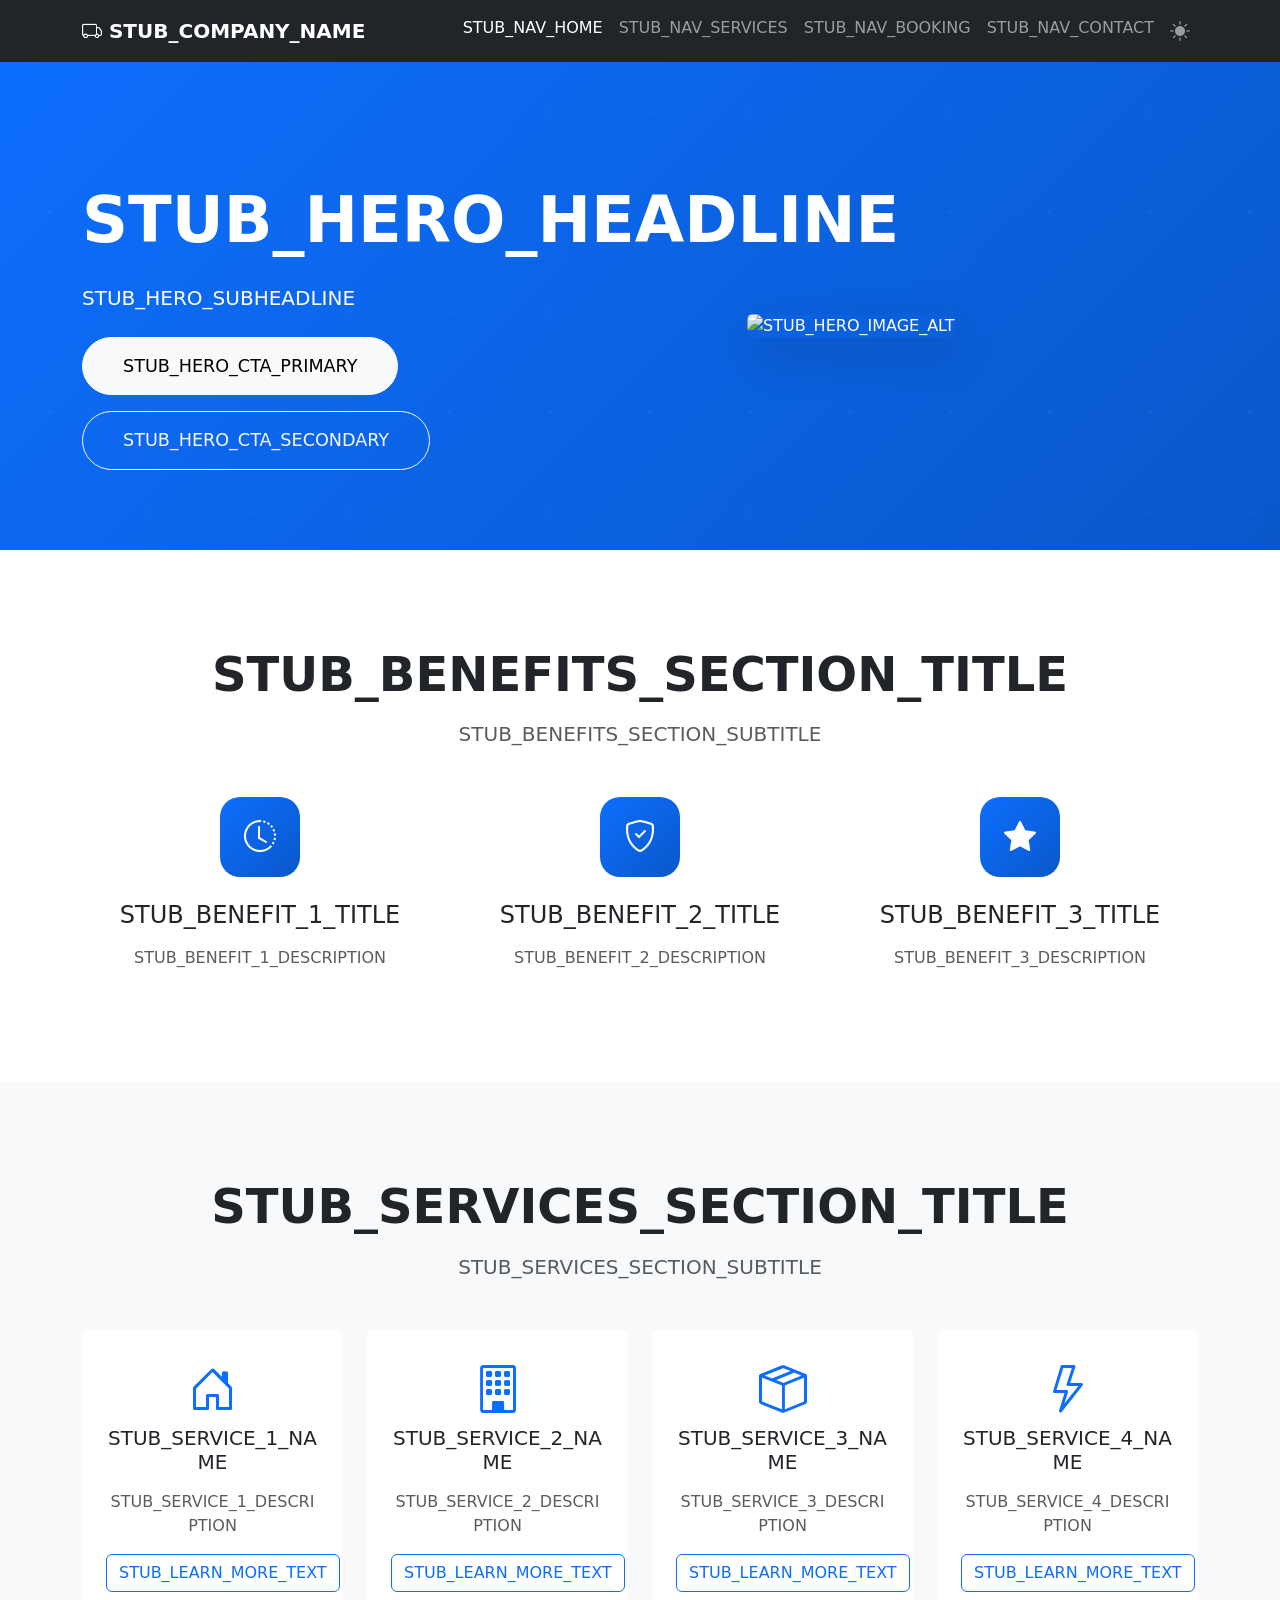
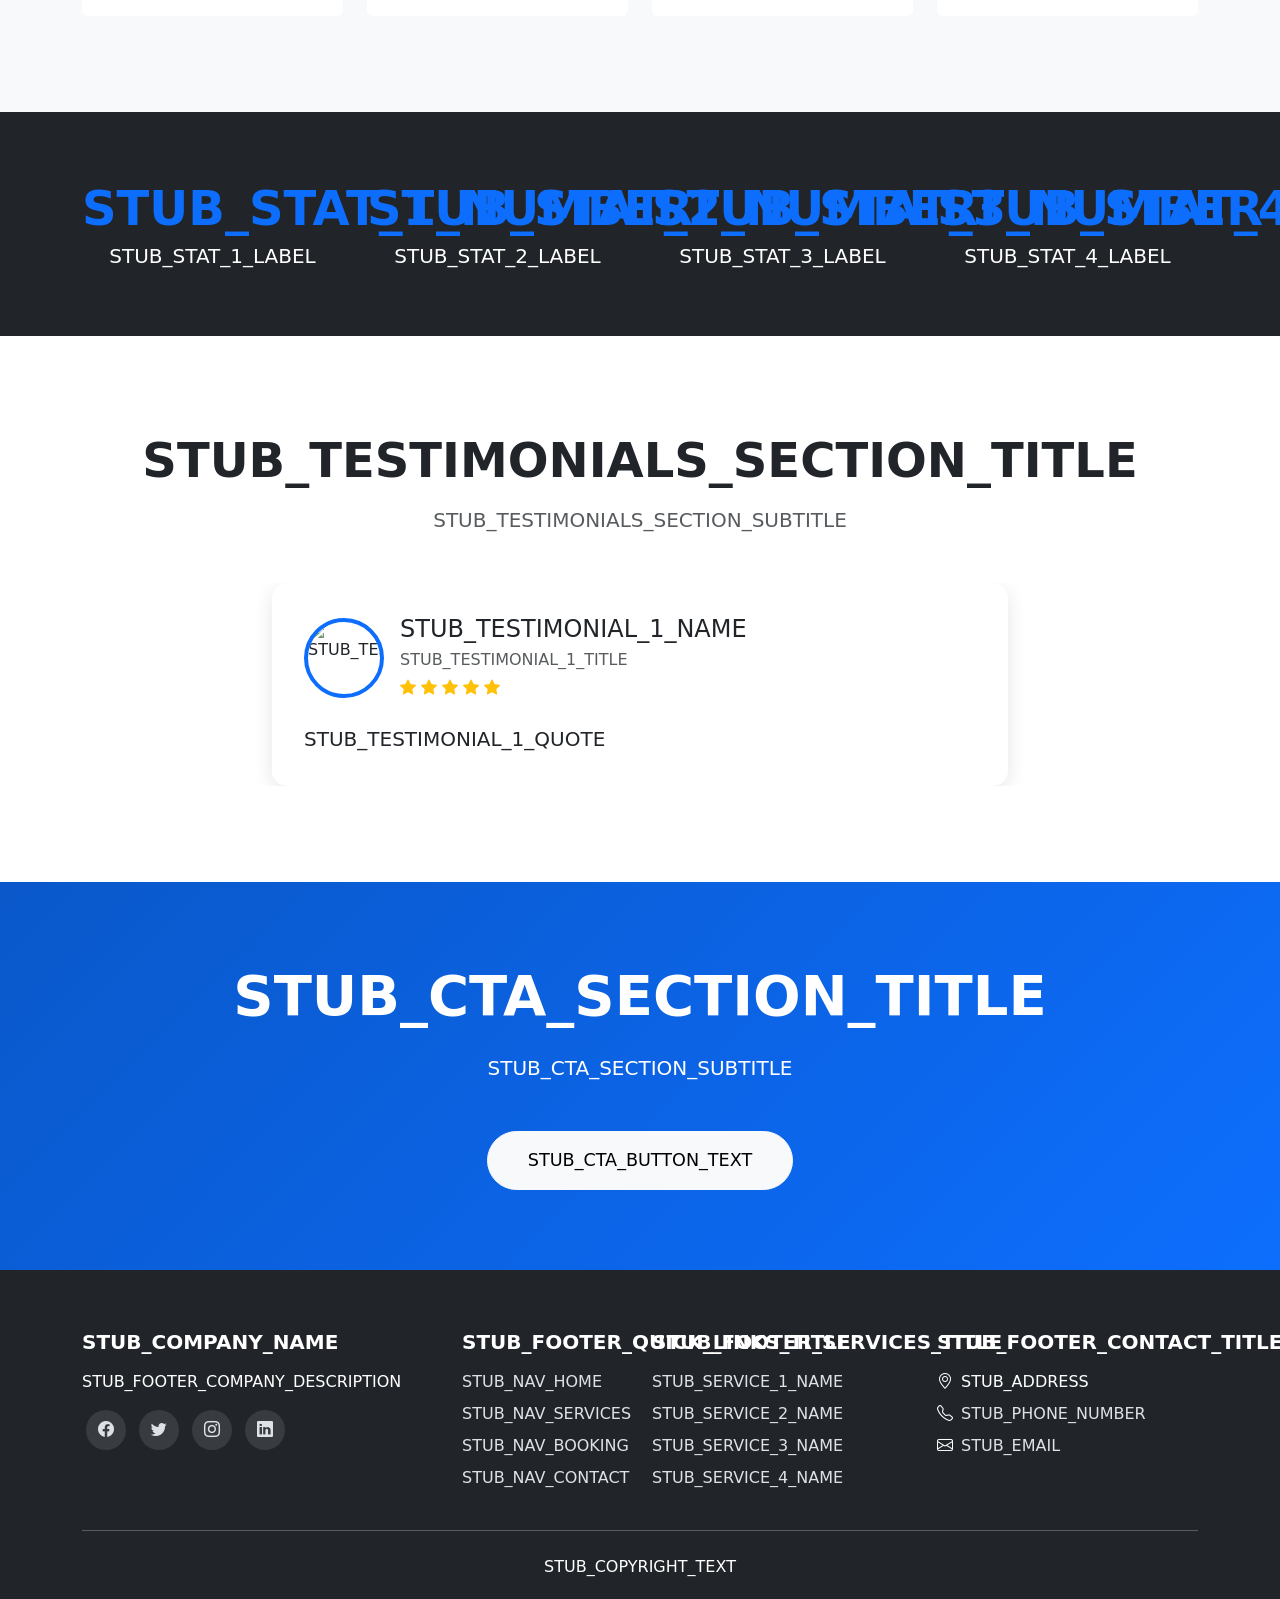
==== d2d/index.html @ 3764ba5e "working with generator, some stubs missing" ====
<!DOCTYPE html>
<html lang="en">
<head>
    <meta charset="UTF-8">
    <meta name="viewport" content="width=device-width, initial-scale=1.0">
    <meta name="description" content="STUB_META_DESCRIPTION">
    <meta name="keywords" content="STUB_META_KEYWORDS">
    <meta name="author" content="STUB_COMPANY_NAME">

    <!-- Open Graph Meta Tags -->
    <meta property="og:title" content="STUB_OG_TITLE">
    <meta property="og:description" content="STUB_OG_DESCRIPTION">
    <meta property="og:image" content="STUB_OG_IMAGE_URL">
    <meta property="og:type" content="website">

    <title>STUB_PAGE_TITLE | STUB_COMPANY_NAME</title>

    <!-- Bootstrap 5.3.2 CSS -->
    <link href="https://cdn.jsdelivr.net/npm/bootstrap@5.3.2/dist/css/bootstrap.min.css" rel="stylesheet">
    <!-- Bootstrap Icons -->
    <link rel="stylesheet" href="https://cdn.jsdelivr.net/npm/bootstrap-icons@1.11.1/font/bootstrap-icons.css">

    <style>
        :root {
            --primary-color: #0d6efd;
            --secondary-color: #6c757d;
            --dark-color: #212529;
            --light-color: #f8f9fa;
        }

        [data-bs-theme="dark"] {
            --bs-body-bg: #212529;
            --bs-body-color: #dee2e6;
        }

        .navbar {
            transition: all 0.3s ease;
        }

        .hero-section {
            background: linear-gradient(135deg, var(--primary-color) 0%, #0a58ca 100%);
            color: white;
            padding: 120px 0 80px;
            position: relative;
            overflow: hidden;
        }

        .hero-section::before {
            content: '';
            position: absolute;
            top: 0;
            left: 0;
            right: 0;
            bottom: 0;
            background: url('data:image/svg+xml,<svg width="100" height="100" xmlns="http://www.w3.org/2000/svg"><circle cx="50" cy="50" r="2" fill="rgba(255,255,255,0.1)"/></svg>');
            opacity: 0.3;
        }

        .hero-content {
            position: relative;
            z-index: 1;
        }

        .feature-icon {
            width: 80px;
            height: 80px;
            background: linear-gradient(135deg, var(--primary-color), #0a58ca);
            border-radius: 20px;
            display: flex;
            align-items: center;
            justify-content: center;
            margin: 0 auto 1.5rem;
            color: white;
            font-size: 2rem;
        }

        .service-card {
            transition: transform 0.3s ease, box-shadow 0.3s ease;
            border: none;
            height: 100%;
        }

        .service-card:hover {
            transform: translateY(-10px);
            box-shadow: 0 10px 30px rgba(0, 0, 0, 0.15);
        }

        .service-icon {
            font-size: 3rem;
            color: var(--primary-color);
            margin-bottom: 1rem;
        }

        .testimonial-card {
            background: white;
            border-radius: 15px;
            padding: 2rem;
            box-shadow: 0 5px 20px rgba(0, 0, 0, 0.1);
            height: 100%;
        }

        [data-bs-theme="dark"] .testimonial-card {
            background: #2b3035;
        }

        .testimonial-avatar {
            width: 80px;
            height: 80px;
            border-radius: 50%;
            object-fit: cover;
            border: 4px solid var(--primary-color);
        }

        .rating {
            color: #ffc107;
        }

        .stats-section {
            background: var(--dark-color);
            color: white;
            padding: 60px 0;
        }

        .stat-number {
            font-size: 3rem;
            font-weight: bold;
            color: var(--primary-color);
        }

        .cta-section {
            background: linear-gradient(135deg, #0a58ca 0%, var(--primary-color) 100%);
            color: white;
            padding: 80px 0;
        }

        .btn-lg-custom {
            padding: 15px 40px;
            font-size: 1.1rem;
            border-radius: 50px;
        }

        .theme-toggle {
            cursor: pointer;
            font-size: 1.25rem;
            padding: 0.5rem;
            border-radius: 0.5rem;
            transition: background-color 0.3s ease;
        }

        .theme-toggle:hover {
            background-color: rgba(0, 0, 0, 0.05);
        }

        [data-bs-theme="dark"] .theme-toggle:hover {
            background-color: rgba(255, 255, 255, 0.1);
        }

        footer {
            background: var(--dark-color);
            color: white;
            padding: 60px 0 20px;
        }

        footer a {
            color: #dee2e6;
            text-decoration: none;
            transition: color 0.3s ease;
        }

        footer a:hover {
            color: var(--primary-color);
        }

        .social-icons a {
            display: inline-flex;
            align-items: center;
            justify-content: center;
            width: 40px;
            height: 40px;
            border-radius: 50%;
            background: rgba(255, 255, 255, 0.1);
            margin: 0 0.25rem;
            transition: all 0.3s ease;
        }

        .social-icons a:hover {
            background: var(--primary-color);
            transform: translateY(-3px);
        }
    </style>
</head>
<body>
    <!-- Navigation -->
    <nav class="navbar navbar-expand-lg navbar-dark bg-dark sticky-top" aria-label="Main navigation">
        <div class="container">
            <a class="navbar-brand fw-bold" href="/index.html">
                <i class="bi bi-truck"></i> STUB_COMPANY_NAME
            </a>
            <button class="navbar-toggler" type="button" data-bs-toggle="collapse" data-bs-target="#navbarNav" aria-controls="navbarNav" aria-expanded="false" aria-label="Toggle navigation">
                <span class="navbar-toggler-icon"></span>
            </button>
            <div class="collapse navbar-collapse" id="navbarNav">
                <ul class="navbar-nav ms-auto">
                    <li class="nav-item">
                        <a class="nav-link active" aria-current="page" href="/index.html">STUB_NAV_HOME</a>
                    </li>
                    <li class="nav-item">
                        <a class="nav-link" href="/pages/services.html">STUB_NAV_SERVICES</a>
                    </li>
                    <li class="nav-item">
                        <a class="nav-link" href="/pages/booking.html">STUB_NAV_BOOKING</a>
                    </li>
                    <li class="nav-item">
                        <a class="nav-link" href="/pages/contact.html">STUB_NAV_CONTACT</a>
                    </li>
                    <li class="nav-item">
                        <span class="nav-link theme-toggle" id="themeToggle" role="button" tabindex="0" aria-label="Toggle theme">
                            <i class="bi bi-sun-fill"></i>
                        </span>
                    </li>
                </ul>
            </div>
        </div>
    </nav>

    <!-- Hero Section -->
    <section class="hero-section">
        <div class="container hero-content">
            <div class="row align-items-center">
                <div class="col-lg-7">
                    <h1 class="display-3 fw-bold mb-4">STUB_HERO_HEADLINE</h1>
                    <p class="lead mb-4">STUB_HERO_SUBHEADLINE</p>
                    <div class="d-flex flex-wrap gap-3">
                        <a href="/pages/booking.html" class="btn btn-light btn-lg-custom">STUB_HERO_CTA_PRIMARY</a>
                        <a href="/pages/services.html" class="btn btn-outline-light btn-lg-custom">STUB_HERO_CTA_SECONDARY</a>
                    </div>
                </div>
                <div class="col-lg-5 mt-5 mt-lg-0">
                    <img src="STUB_HERO_IMAGE_URL" alt="STUB_HERO_IMAGE_ALT" class="img-fluid rounded shadow-lg">
                </div>
            </div>
        </div>
    </section>

    <!-- Benefits Section -->
    <section class="py-5">
        <div class="container py-5">
            <div class="text-center mb-5">
                <h2 class="display-5 fw-bold mb-3">STUB_BENEFITS_SECTION_TITLE</h2>
                <p class="lead text-muted">STUB_BENEFITS_SECTION_SUBTITLE</p>
            </div>
            <div class="row g-4">
                <div class="col-md-4">
                    <div class="text-center">
                        <div class="feature-icon">
                            <i class="bi bi-clock-history"></i>
                        </div>
                        <h3 class="h4 mb-3">STUB_BENEFIT_1_TITLE</h3>
                        <p class="text-muted">STUB_BENEFIT_1_DESCRIPTION</p>
                    </div>
                </div>
                <div class="col-md-4">
                    <div class="text-center">
                        <div class="feature-icon">
                            <i class="bi bi-shield-check"></i>
                        </div>
                        <h3 class="h4 mb-3">STUB_BENEFIT_2_TITLE</h3>
                        <p class="text-muted">STUB_BENEFIT_2_DESCRIPTION</p>
                    </div>
                </div>
                <div class="col-md-4">
                    <div class="text-center">
                        <div class="feature-icon">
                            <i class="bi bi-star-fill"></i>
                        </div>
                        <h3 class="h4 mb-3">STUB_BENEFIT_3_TITLE</h3>
                        <p class="text-muted">STUB_BENEFIT_3_DESCRIPTION</p>
                    </div>
                </div>
            </div>
        </div>
    </section>

    <!-- Services Overview -->
    <section class="bg-light py-5">
        <div class="container py-5">
            <div class="text-center mb-5">
                <h2 class="display-5 fw-bold mb-3">STUB_SERVICES_SECTION_TITLE</h2>
                <p class="lead text-muted">STUB_SERVICES_SECTION_SUBTITLE</p>
            </div>
            <div class="row g-4">
                <div class="col-md-6 col-lg-3">
                    <div class="card service-card">
                        <div class="card-body text-center p-4">
                            <i class="bi bi-house-door service-icon"></i>
                            <h3 class="h5 mb-3">STUB_SERVICE_1_NAME</h3>
                            <p class="text-muted mb-3">STUB_SERVICE_1_DESCRIPTION</p>
                            <a href="/pages/services.html#service1" class="btn btn-outline-primary">STUB_LEARN_MORE_TEXT</a>
                        </div>
                    </div>
                </div>
                <div class="col-md-6 col-lg-3">
                    <div class="card service-card">
                        <div class="card-body text-center p-4">
                            <i class="bi bi-building service-icon"></i>
                            <h3 class="h5 mb-3">STUB_SERVICE_2_NAME</h3>
                            <p class="text-muted mb-3">STUB_SERVICE_2_DESCRIPTION</p>
                            <a href="/pages/services.html#service2" class="btn btn-outline-primary">STUB_LEARN_MORE_TEXT</a>
                        </div>
                    </div>
                </div>
                <div class="col-md-6 col-lg-3">
                    <div class="card service-card">
                        <div class="card-body text-center p-4">
                            <i class="bi bi-box-seam service-icon"></i>
                            <h3 class="h5 mb-3">STUB_SERVICE_3_NAME</h3>
                            <p class="text-muted mb-3">STUB_SERVICE_3_DESCRIPTION</p>
                            <a href="/pages/services.html#service3" class="btn btn-outline-primary">STUB_LEARN_MORE_TEXT</a>
                        </div>
                    </div>
                </div>
                <div class="col-md-6 col-lg-3">
                    <div class="card service-card">
                        <div class="card-body text-center p-4">
                            <i class="bi bi-lightning service-icon"></i>
                            <h3 class="h5 mb-3">STUB_SERVICE_4_NAME</h3>
                            <p class="text-muted mb-3">STUB_SERVICE_4_DESCRIPTION</p>
                            <a href="/pages/services.html#service4" class="btn btn-outline-primary">STUB_LEARN_MORE_TEXT</a>
                        </div>
                    </div>
                </div>
            </div>
        </div>
    </section>

    <!-- Stats Section -->
    <section class="stats-section">
        <div class="container">
            <div class="row text-center g-4">
                <div class="col-md-3 col-6">
                    <div class="stat-number">STUB_STAT_1_NUMBER</div>
                    <div class="h5">STUB_STAT_1_LABEL</div>
                </div>
                <div class="col-md-3 col-6">
                    <div class="stat-number">STUB_STAT_2_NUMBER</div>
                    <div class="h5">STUB_STAT_2_LABEL</div>
                </div>
                <div class="col-md-3 col-6">
                    <div class="stat-number">STUB_STAT_3_NUMBER</div>
                    <div class="h5">STUB_STAT_3_LABEL</div>
                </div>
                <div class="col-md-3 col-6">
                    <div class="stat-number">STUB_STAT_4_NUMBER</div>
                    <div class="h5">STUB_STAT_4_LABEL</div>
                </div>
            </div>
        </div>
    </section>

    <!-- Testimonials Section -->
    <section class="py-5">
        <div class="container py-5">
            <div class="text-center mb-5">
                <h2 class="display-5 fw-bold mb-3">STUB_TESTIMONIALS_SECTION_TITLE</h2>
                <p class="lead text-muted">STUB_TESTIMONIALS_SECTION_SUBTITLE</p>
            </div>
            <div id="testimonialCarousel" class="carousel slide" data-bs-ride="carousel">
                <div class="carousel-indicators">
                    <button type="button" data-bs-target="#testimonialCarousel" data-bs-slide-to="0" class="active" aria-current="true" aria-label="Slide 1"></button>
                    <button type="button" data-bs-target="#testimonialCarousel" data-bs-slide-to="1" aria-label="Slide 2"></button>
                    <button type="button" data-bs-target="#testimonialCarousel" data-bs-slide-to="2" aria-label="Slide 3"></button>
                </div>
                <div class="carousel-inner">
                    <div class="carousel-item active">
                        <div class="row justify-content-center">
                            <div class="col-lg-8">
                                <div class="testimonial-card">
                                    <div class="d-flex align-items-center mb-4">
                                        <img src="STUB_TESTIMONIAL_1_AVATAR_URL" alt="STUB_TESTIMONIAL_1_NAME" class="testimonial-avatar me-3">
                                        <div>
                                            <h4 class="mb-1">STUB_TESTIMONIAL_1_NAME</h4>
                                            <p class="text-muted mb-1">STUB_TESTIMONIAL_1_TITLE</p>
                                            <div class="rating">
                                                <i class="bi bi-star-fill"></i>
                                                <i class="bi bi-star-fill"></i>
                                                <i class="bi bi-star-fill"></i>
                                                <i class="bi bi-star-fill"></i>
                                                <i class="bi bi-star-fill"></i>
                                            </div>
                                        </div>
                                    </div>
                                    <p class="lead mb-0">STUB_TESTIMONIAL_1_QUOTE</p>
                                </div>
                            </div>
                        </div>
                    </div>
                    <div class="carousel-item">
                        <div class="row justify-content-center">
                            <div class="col-lg-8">
                                <div class="testimonial-card">
                                    <div class="d-flex align-items-center mb-4">
                                        <img src="STUB_TESTIMONIAL_2_AVATAR_URL" alt="STUB_TESTIMONIAL_2_NAME" class="testimonial-avatar me-3">
                                        <div>
                                            <h4 class="mb-1">STUB_TESTIMONIAL_2_NAME</h4>
                                            <p class="text-muted mb-1">STUB_TESTIMONIAL_2_TITLE</p>
                                            <div class="rating">
                                                <i class="bi bi-star-fill"></i>
                                                <i class="bi bi-star-fill"></i>
                                                <i class="bi bi-star-fill"></i>
                                                <i class="bi bi-star-fill"></i>
                                                <i class="bi bi-star-fill"></i>
                                            </div>
                                        </div>
                                    </div>
                                    <p class="lead mb-0">STUB_TESTIMONIAL_2_QUOTE</p>
                                </div>
                            </div>
                        </div>
                    </div>
                    <div class="carousel-item">
                        <div class="row justify-content-center">
                            <div class="col-lg-8">
                                <div class="testimonial-card">
                                    <div class="d-flex align-items-center mb-4">
                                        <img src="STUB_TESTIMONIAL_3_AVATAR_URL" alt="STUB_TESTIMONIAL_3_NAME" class="testimonial-avatar me-3">
                                        <div>
                                            <h4 class="mb-1">STUB_TESTIMONIAL_3_NAME</h4>
                                            <p class="text-muted mb-1">STUB_TESTIMONIAL_3_TITLE</p>
                                            <div class="rating">
                                                <i class="bi bi-star-fill"></i>
                                                <i class="bi bi-star-fill"></i>
                                                <i class="bi bi-star-fill"></i>
                                                <i class="bi bi-star-fill"></i>
                                                <i class="bi bi-star-fill"></i>
                                            </div>
                                        </div>
                                    </div>
                                    <p class="lead mb-0">STUB_TESTIMONIAL_3_QUOTE</p>
                                </div>
                            </div>
                        </div>
                    </div>
                </div>
                <button class="carousel-control-prev" type="button" data-bs-target="#testimonialCarousel" data-bs-slide="prev">
                    <span class="carousel-control-prev-icon" aria-hidden="true"></span>
                    <span class="visually-hidden">Previous</span>
                </button>
                <button class="carousel-control-next" type="button" data-bs-target="#testimonialCarousel" data-bs-slide="next">
                    <span class="carousel-control-next-icon" aria-hidden="true"></span>
                    <span class="visually-hidden">Next</span>
                </button>
            </div>
        </div>
    </section>

    <!-- CTA Section -->
    <section class="cta-section">
        <div class="container text-center">
            <h2 class="display-4 fw-bold mb-4">STUB_CTA_SECTION_TITLE</h2>
            <p class="lead mb-5">STUB_CTA_SECTION_SUBTITLE</p>
            <a href="/pages/booking.html" class="btn btn-light btn-lg-custom">STUB_CTA_BUTTON_TEXT</a>
        </div>
    </section>

    <!-- Footer -->
    <footer>
        <div class="container">
            <div class="row g-4">
                <div class="col-lg-4 col-md-6">
                    <h5 class="fw-bold mb-3">STUB_COMPANY_NAME</h5>
                    <p class="mb-3">STUB_FOOTER_COMPANY_DESCRIPTION</p>
                    <div class="social-icons">
                        <a href="STUB_FACEBOOK_URL" aria-label="Facebook"><i class="bi bi-facebook"></i></a>
                        <a href="STUB_TWITTER_URL" aria-label="Twitter"><i class="bi bi-twitter"></i></a>
                        <a href="STUB_INSTAGRAM_URL" aria-label="Instagram"><i class="bi bi-instagram"></i></a>
                        <a href="STUB_LINKEDIN_URL" aria-label="LinkedIn"><i class="bi bi-linkedin"></i></a>
                    </div>
                </div>
                <div class="col-lg-2 col-md-6">
                    <h5 class="fw-bold mb-3">STUB_FOOTER_QUICK_LINKS_TITLE</h5>
                    <ul class="list-unstyled">
                        <li class="mb-2"><a href="/index.html">STUB_NAV_HOME</a></li>
                        <li class="mb-2"><a href="/pages/services.html">STUB_NAV_SERVICES</a></li>
                        <li class="mb-2"><a href="/pages/booking.html">STUB_NAV_BOOKING</a></li>
                        <li class="mb-2"><a href="/pages/contact.html">STUB_NAV_CONTACT</a></li>
                    </ul>
                </div>
                <div class="col-lg-3 col-md-6">
                    <h5 class="fw-bold mb-3">STUB_FOOTER_SERVICES_TITLE</h5>
                    <ul class="list-unstyled">
                        <li class="mb-2"><a href="/pages/services.html#service1">STUB_SERVICE_1_NAME</a></li>
                        <li class="mb-2"><a href="/pages/services.html#service2">STUB_SERVICE_2_NAME</a></li>
                        <li class="mb-2"><a href="/pages/services.html#service3">STUB_SERVICE_3_NAME</a></li>
                        <li class="mb-2"><a href="/pages/services.html#service4">STUB_SERVICE_4_NAME</a></li>
                    </ul>
                </div>
                <div class="col-lg-3 col-md-6">
                    <h5 class="fw-bold mb-3">STUB_FOOTER_CONTACT_TITLE</h5>
                    <ul class="list-unstyled">
                        <li class="mb-2"><i class="bi bi-geo-alt me-2"></i>STUB_ADDRESS</li>
                        <li class="mb-2"><i class="bi bi-telephone me-2"></i><a href="tel:STUB_PHONE_NUMBER">STUB_PHONE_NUMBER</a></li>
                        <li class="mb-2"><i class="bi bi-envelope me-2"></i><a href="mailto:STUB_EMAIL">STUB_EMAIL</a></li>
                    </ul>
                </div>
            </div>
            <hr class="my-4 bg-secondary">
            <div class="text-center">
                <p class="mb-0">STUB_COPYRIGHT_TEXT</p>
            </div>
        </div>
    </footer>

    <!-- Bootstrap 5.3.2 JS Bundle -->
    <script src="https://cdn.jsdelivr.net/npm/bootstrap@5.3.2/dist/js/bootstrap.bundle.min.js"></script>

    <!-- Theme Toggle Script -->
    <script>
        // Theme Toggle Functionality
        const themeToggle = document.getElementById('themeToggle');
        const html = document.documentElement;
        const themeIcon = themeToggle.querySelector('i');

        // Load saved theme or default to light
        const savedTheme = localStorage.getItem('theme') || 'light';
        html.setAttribute('data-bs-theme', savedTheme);
        updateThemeIcon(savedTheme);

        function updateThemeIcon(theme) {
            if (theme === 'dark') {
                themeIcon.classList.remove('bi-sun-fill');
                themeIcon.classList.add('bi-moon-fill');
            } else {
                themeIcon.classList.remove('bi-moon-fill');
                themeIcon.classList.add('bi-sun-fill');
            }
        }

        themeToggle.addEventListener('click', () => {
            const currentTheme = html.getAttribute('data-bs-theme');
            const newTheme = currentTheme === 'light' ? 'dark' : 'light';
            html.setAttribute('data-bs-theme', newTheme);
            localStorage.setItem('theme', newTheme);
            updateThemeIcon(newTheme);
        });

        // Keyboard accessibility for theme toggle
        themeToggle.addEventListener('keypress', (e) => {
            if (e.key === 'Enter' || e.key === ' ') {
                e.preventDefault();
                themeToggle.click();
            }
        });
    </script>
</body>
</html>
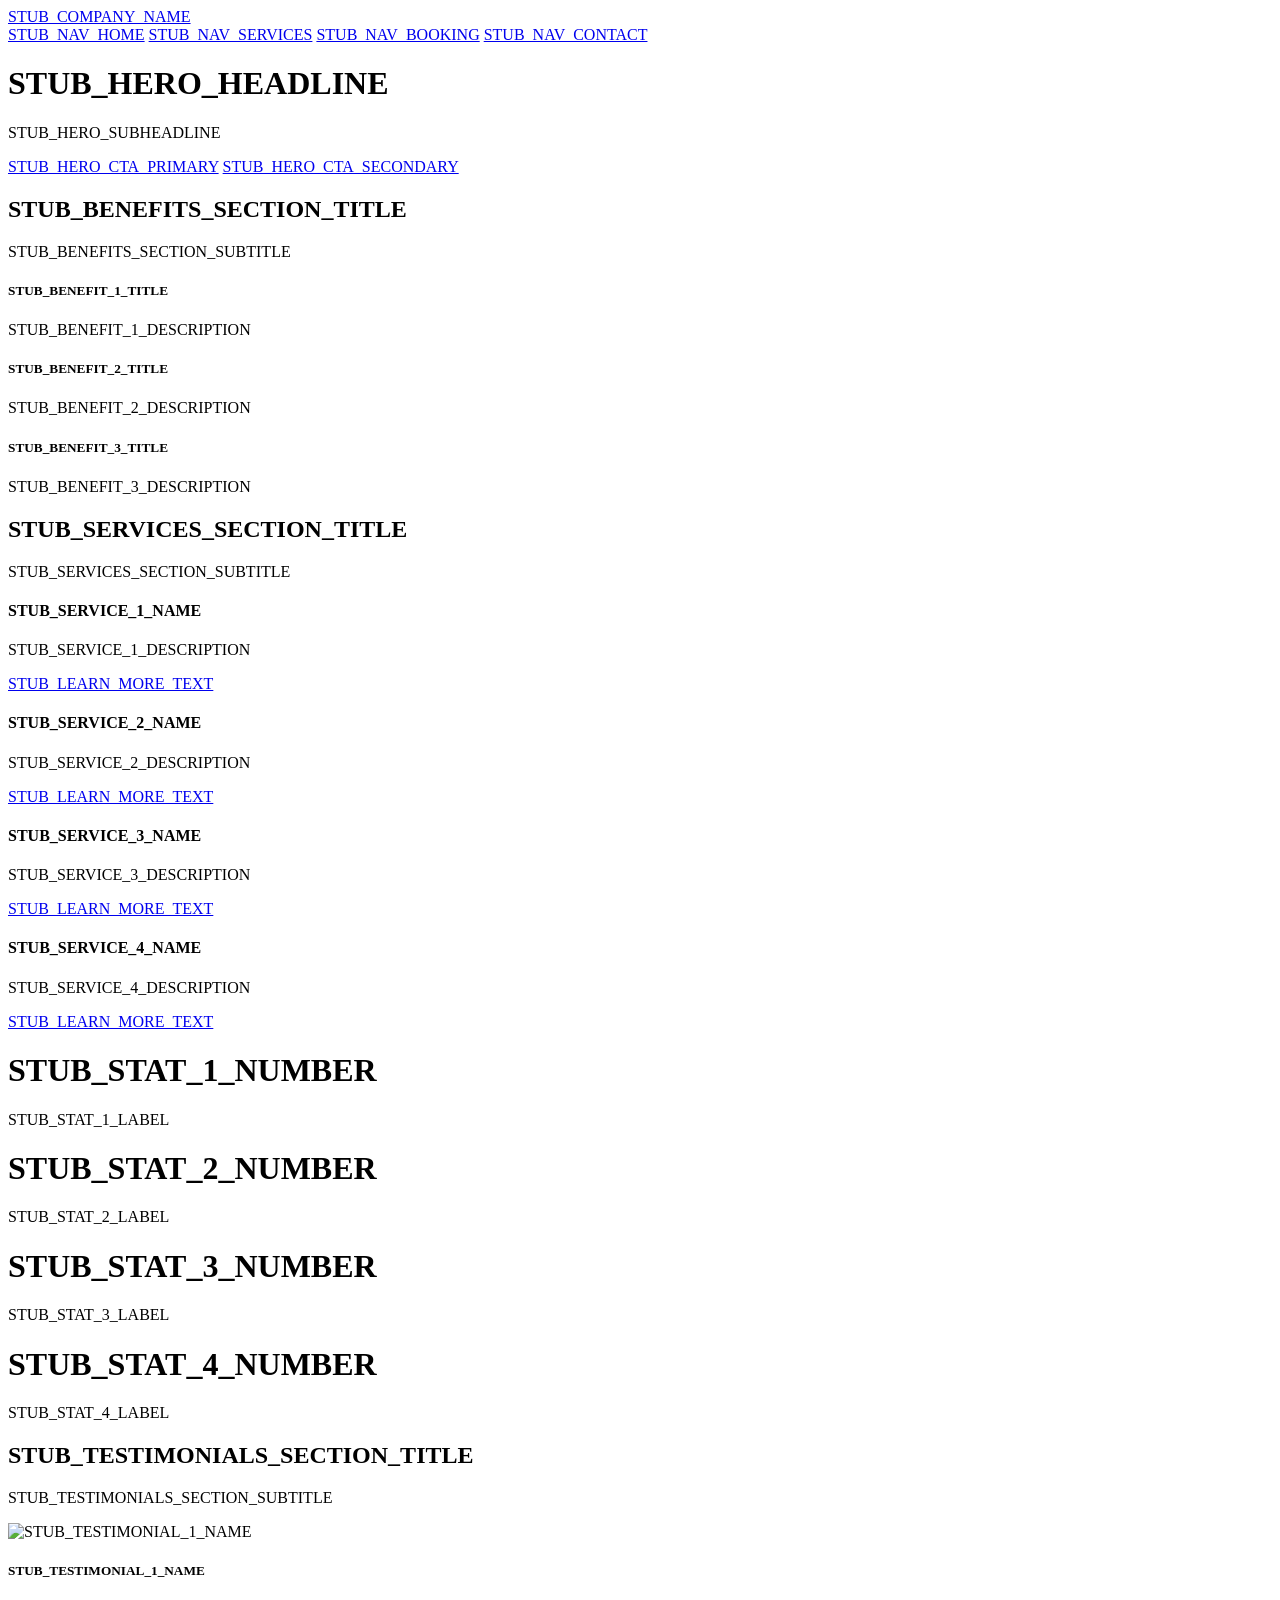
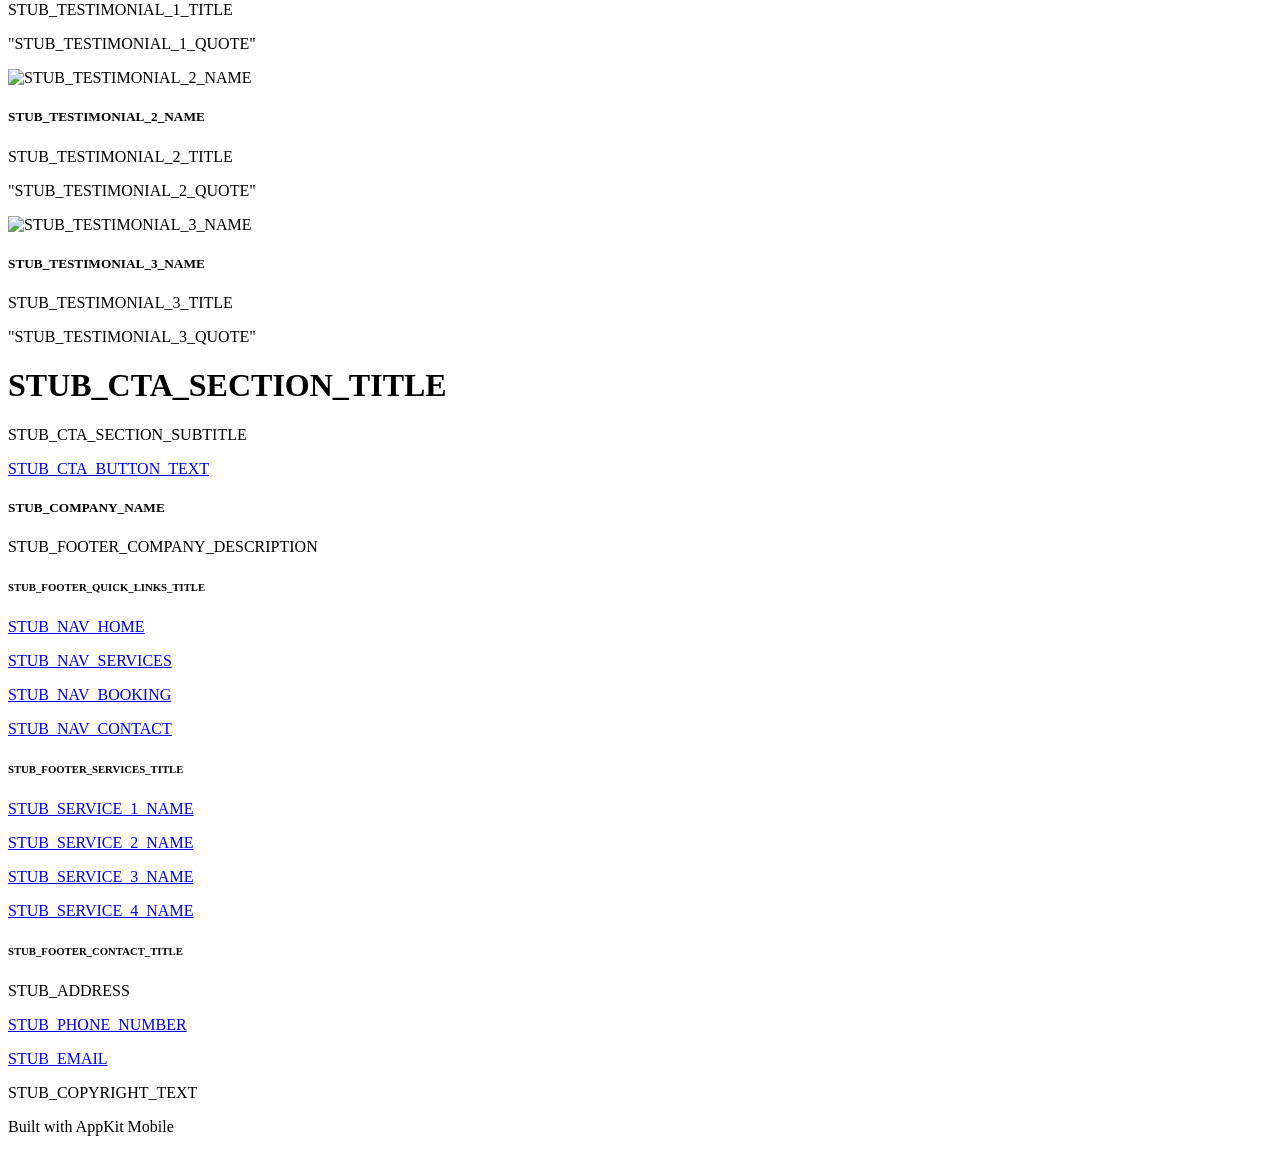
==== commit e8d3f6c9: "Enforce AppKit-only architecture: Remove custom CSS/JS BREAKING CHANGE: Migrated to 100% AppKit comp" ====
--- a/d2d/index.html
+++ b/d2d/index.html
@@ -1,8 +1,11 @@
-<!DOCTYPE html>
+<!DOCTYPE HTML>
 <html lang="en">
 <head>
-    <meta charset="UTF-8">
-    <meta name="viewport" content="width=device-width, initial-scale=1.0">
+    <meta http-equiv="Content-Type" content="text/html; charset=utf-8" />
+    <meta name="apple-mobile-web-app-capable" content="yes">
+    <meta name="apple-mobile-web-app-status-bar-style" content="black-translucent">
+    <meta name="viewport" content="width=device-width, initial-scale=1, minimum-scale=1, maximum-scale=1, viewport-fit=cover" />
+
     <meta name="description" content="STUB_META_DESCRIPTION">
     <meta name="keywords" content="STUB_META_KEYWORDS">
     <meta name="author" content="STUB_COMPANY_NAME">
@@ -15,541 +18,306 @@
 
     <title>STUB_PAGE_TITLE | STUB_COMPANY_NAME</title>
 
-    <!-- Bootstrap 5.3.2 CSS -->
-    <link href="https://cdn.jsdelivr.net/npm/bootstrap@5.3.2/dist/css/bootstrap.min.css" rel="stylesheet">
-    <!-- Bootstrap Icons -->
-    <link rel="stylesheet" href="https://cdn.jsdelivr.net/npm/bootstrap-icons@1.11.1/font/bootstrap-icons.css">
-
-    <style>
-        :root {
-            --primary-color: #0d6efd;
-            --secondary-color: #6c757d;
-            --dark-color: #212529;
-            --light-color: #f8f9fa;
-        }
-
-        [data-bs-theme="dark"] {
-            --bs-body-bg: #212529;
-            --bs-body-color: #dee2e6;
-        }
-
-        .navbar {
-            transition: all 0.3s ease;
-        }
-
-        .hero-section {
-            background: linear-gradient(135deg, var(--primary-color) 0%, #0a58ca 100%);
-            color: white;
-            padding: 120px 0 80px;
-            position: relative;
-            overflow: hidden;
-        }
-
-        .hero-section::before {
-            content: '';
-            position: absolute;
-            top: 0;
-            left: 0;
-            right: 0;
-            bottom: 0;
-            background: url('data:image/svg+xml,<svg width="100" height="100" xmlns="http://www.w3.org/2000/svg"><circle cx="50" cy="50" r="2" fill="rgba(255,255,255,0.1)"/></svg>');
-            opacity: 0.3;
-        }
-
-        .hero-content {
-            position: relative;
-            z-index: 1;
-        }
-
-        .feature-icon {
-            width: 80px;
-            height: 80px;
-            background: linear-gradient(135deg, var(--primary-color), #0a58ca);
-            border-radius: 20px;
-            display: flex;
-            align-items: center;
-            justify-content: center;
-            margin: 0 auto 1.5rem;
-            color: white;
-            font-size: 2rem;
-        }
-
-        .service-card {
-            transition: transform 0.3s ease, box-shadow 0.3s ease;
-            border: none;
-            height: 100%;
-        }
-
-        .service-card:hover {
-            transform: translateY(-10px);
-            box-shadow: 0 10px 30px rgba(0, 0, 0, 0.15);
-        }
-
-        .service-icon {
-            font-size: 3rem;
-            color: var(--primary-color);
-            margin-bottom: 1rem;
-        }
-
-        .testimonial-card {
-            background: white;
-            border-radius: 15px;
-            padding: 2rem;
-            box-shadow: 0 5px 20px rgba(0, 0, 0, 0.1);
-            height: 100%;
-        }
-
-        [data-bs-theme="dark"] .testimonial-card {
-            background: #2b3035;
-        }
-
-        .testimonial-avatar {
-            width: 80px;
-            height: 80px;
-            border-radius: 50%;
-            object-fit: cover;
-            border: 4px solid var(--primary-color);
-        }
-
-        .rating {
-            color: #ffc107;
-        }
-
-        .stats-section {
-            background: var(--dark-color);
-            color: white;
-            padding: 60px 0;
-        }
-
-        .stat-number {
-            font-size: 3rem;
-            font-weight: bold;
-            color: var(--primary-color);
-        }
-
-        .cta-section {
-            background: linear-gradient(135deg, #0a58ca 0%, var(--primary-color) 100%);
-            color: white;
-            padding: 80px 0;
-        }
-
-        .btn-lg-custom {
-            padding: 15px 40px;
-            font-size: 1.1rem;
-            border-radius: 50px;
-        }
-
-        .theme-toggle {
-            cursor: pointer;
-            font-size: 1.25rem;
-            padding: 0.5rem;
-            border-radius: 0.5rem;
-            transition: background-color 0.3s ease;
-        }
-
-        .theme-toggle:hover {
-            background-color: rgba(0, 0, 0, 0.05);
-        }
-
-        [data-bs-theme="dark"] .theme-toggle:hover {
-            background-color: rgba(255, 255, 255, 0.1);
-        }
-
-        footer {
-            background: var(--dark-color);
-            color: white;
-            padding: 60px 0 20px;
-        }
-
-        footer a {
-            color: #dee2e6;
-            text-decoration: none;
-            transition: color 0.3s ease;
-        }
-
-        footer a:hover {
-            color: var(--primary-color);
-        }
-
-        .social-icons a {
-            display: inline-flex;
-            align-items: center;
-            justify-content: center;
-            width: 40px;
-            height: 40px;
-            border-radius: 50%;
-            background: rgba(255, 255, 255, 0.1);
-            margin: 0 0.25rem;
-            transition: all 0.3s ease;
-        }
-
-        .social-icons a:hover {
-            background: var(--primary-color);
-            transform: translateY(-3px);
-        }
-    </style>
+    <!-- AppKit CSS -->
+    <link rel="stylesheet" type="text/css" href="/code/styles/bootstrap.css">
+    <link rel="stylesheet" type="text/css" href="/code/styles/style.css">
+    <link href="https://fonts.googleapis.com/css2?family=Inter:wght@100;200;300;400;500;600;700;800;900&display=swap" rel="stylesheet">
+    <link rel="stylesheet" type="text/css" href="/code/fonts/css/fontawesome-all.min.css">
+
+    <!-- PWA Manifest -->
+    <link rel="manifest" href="/manifest.json">
+    <link rel="apple-touch-icon" sizes="180x180" href="/code/app/icons/icon-192x192.png">
 </head>
-<body>
-    <!-- Navigation -->
-    <nav class="navbar navbar-expand-lg navbar-dark bg-dark sticky-top" aria-label="Main navigation">
-        <div class="container">
-            <a class="navbar-brand fw-bold" href="/index.html">
-                <i class="bi bi-truck"></i> STUB_COMPANY_NAME
-            </a>
-            <button class="navbar-toggler" type="button" data-bs-toggle="collapse" data-bs-target="#navbarNav" aria-controls="navbarNav" aria-expanded="false" aria-label="Toggle navigation">
-                <span class="navbar-toggler-icon"></span>
-            </button>
-            <div class="collapse navbar-collapse" id="navbarNav">
-                <ul class="navbar-nav ms-auto">
-                    <li class="nav-item">
-                        <a class="nav-link active" aria-current="page" href="/index.html">STUB_NAV_HOME</a>
-                    </li>
-                    <li class="nav-item">
-                        <a class="nav-link" href="/pages/services.html">STUB_NAV_SERVICES</a>
-                    </li>
-                    <li class="nav-item">
-                        <a class="nav-link" href="/pages/booking.html">STUB_NAV_BOOKING</a>
-                    </li>
-                    <li class="nav-item">
-                        <a class="nav-link" href="/pages/contact.html">STUB_NAV_CONTACT</a>
-                    </li>
-                    <li class="nav-item">
-                        <span class="nav-link theme-toggle" id="themeToggle" role="button" tabindex="0" aria-label="Toggle theme">
-                            <i class="bi bi-sun-fill"></i>
-                        </span>
-                    </li>
-                </ul>
-            </div>
-        </div>
-    </nav>
-
-    <!-- Hero Section -->
-    <section class="hero-section">
-        <div class="container hero-content">
-            <div class="row align-items-center">
-                <div class="col-lg-7">
-                    <h1 class="display-3 fw-bold mb-4">STUB_HERO_HEADLINE</h1>
-                    <p class="lead mb-4">STUB_HERO_SUBHEADLINE</p>
-                    <div class="d-flex flex-wrap gap-3">
-                        <a href="/pages/booking.html" class="btn btn-light btn-lg-custom">STUB_HERO_CTA_PRIMARY</a>
-                        <a href="/pages/services.html" class="btn btn-outline-light btn-lg-custom">STUB_HERO_CTA_SECONDARY</a>
-                    </div>
-                </div>
-                <div class="col-lg-5 mt-5 mt-lg-0">
-                    <img src="STUB_HERO_IMAGE_URL" alt="STUB_HERO_IMAGE_ALT" class="img-fluid rounded shadow-lg">
-                </div>
-            </div>
-        </div>
-    </section>
-
-    <!-- Benefits Section -->
-    <section class="py-5">
-        <div class="container py-5">
-            <div class="text-center mb-5">
-                <h2 class="display-5 fw-bold mb-3">STUB_BENEFITS_SECTION_TITLE</h2>
-                <p class="lead text-muted">STUB_BENEFITS_SECTION_SUBTITLE</p>
-            </div>
-            <div class="row g-4">
-                <div class="col-md-4">
-                    <div class="text-center">
-                        <div class="feature-icon">
-                            <i class="bi bi-clock-history"></i>
-                        </div>
-                        <h3 class="h4 mb-3">STUB_BENEFIT_1_TITLE</h3>
-                        <p class="text-muted">STUB_BENEFIT_1_DESCRIPTION</p>
-                    </div>
-                </div>
-                <div class="col-md-4">
-                    <div class="text-center">
-                        <div class="feature-icon">
-                            <i class="bi bi-shield-check"></i>
-                        </div>
-                        <h3 class="h4 mb-3">STUB_BENEFIT_2_TITLE</h3>
-                        <p class="text-muted">STUB_BENEFIT_2_DESCRIPTION</p>
-                    </div>
-                </div>
-                <div class="col-md-4">
-                    <div class="text-center">
-                        <div class="feature-icon">
-                            <i class="bi bi-star-fill"></i>
-                        </div>
-                        <h3 class="h4 mb-3">STUB_BENEFIT_3_TITLE</h3>
-                        <p class="text-muted">STUB_BENEFIT_3_DESCRIPTION</p>
-                    </div>
-                </div>
-            </div>
-        </div>
-    </section>
-
-    <!-- Services Overview -->
-    <section class="bg-light py-5">
-        <div class="container py-5">
-            <div class="text-center mb-5">
-                <h2 class="display-5 fw-bold mb-3">STUB_SERVICES_SECTION_TITLE</h2>
-                <p class="lead text-muted">STUB_SERVICES_SECTION_SUBTITLE</p>
-            </div>
-            <div class="row g-4">
-                <div class="col-md-6 col-lg-3">
-                    <div class="card service-card">
-                        <div class="card-body text-center p-4">
-                            <i class="bi bi-house-door service-icon"></i>
-                            <h3 class="h5 mb-3">STUB_SERVICE_1_NAME</h3>
-                            <p class="text-muted mb-3">STUB_SERVICE_1_DESCRIPTION</p>
-                            <a href="/pages/services.html#service1" class="btn btn-outline-primary">STUB_LEARN_MORE_TEXT</a>
-                        </div>
-                    </div>
-                </div>
-                <div class="col-md-6 col-lg-3">
-                    <div class="card service-card">
-                        <div class="card-body text-center p-4">
-                            <i class="bi bi-building service-icon"></i>
-                            <h3 class="h5 mb-3">STUB_SERVICE_2_NAME</h3>
-                            <p class="text-muted mb-3">STUB_SERVICE_2_DESCRIPTION</p>
-                            <a href="/pages/services.html#service2" class="btn btn-outline-primary">STUB_LEARN_MORE_TEXT</a>
-                        </div>
-                    </div>
-                </div>
-                <div class="col-md-6 col-lg-3">
-                    <div class="card service-card">
-                        <div class="card-body text-center p-4">
-                            <i class="bi bi-box-seam service-icon"></i>
-                            <h3 class="h5 mb-3">STUB_SERVICE_3_NAME</h3>
-                            <p class="text-muted mb-3">STUB_SERVICE_3_DESCRIPTION</p>
-                            <a href="/pages/services.html#service3" class="btn btn-outline-primary">STUB_LEARN_MORE_TEXT</a>
-                        </div>
-                    </div>
-                </div>
-                <div class="col-md-6 col-lg-3">
-                    <div class="card service-card">
-                        <div class="card-body text-center p-4">
-                            <i class="bi bi-lightning service-icon"></i>
-                            <h3 class="h5 mb-3">STUB_SERVICE_4_NAME</h3>
-                            <p class="text-muted mb-3">STUB_SERVICE_4_DESCRIPTION</p>
-                            <a href="/pages/services.html#service4" class="btn btn-outline-primary">STUB_LEARN_MORE_TEXT</a>
-                        </div>
-                    </div>
-                </div>
-            </div>
-        </div>
-    </section>
-
-    <!-- Stats Section -->
-    <section class="stats-section">
-        <div class="container">
-            <div class="row text-center g-4">
-                <div class="col-md-3 col-6">
-                    <div class="stat-number">STUB_STAT_1_NUMBER</div>
-                    <div class="h5">STUB_STAT_1_LABEL</div>
-                </div>
-                <div class="col-md-3 col-6">
-                    <div class="stat-number">STUB_STAT_2_NUMBER</div>
-                    <div class="h5">STUB_STAT_2_LABEL</div>
-                </div>
-                <div class="col-md-3 col-6">
-                    <div class="stat-number">STUB_STAT_3_NUMBER</div>
-                    <div class="h5">STUB_STAT_3_LABEL</div>
-                </div>
-                <div class="col-md-3 col-6">
-                    <div class="stat-number">STUB_STAT_4_NUMBER</div>
-                    <div class="h5">STUB_STAT_4_LABEL</div>
-                </div>
-            </div>
-        </div>
-    </section>
-
-    <!-- Testimonials Section -->
-    <section class="py-5">
-        <div class="container py-5">
-            <div class="text-center mb-5">
-                <h2 class="display-5 fw-bold mb-3">STUB_TESTIMONIALS_SECTION_TITLE</h2>
-                <p class="lead text-muted">STUB_TESTIMONIALS_SECTION_SUBTITLE</p>
-            </div>
-            <div id="testimonialCarousel" class="carousel slide" data-bs-ride="carousel">
-                <div class="carousel-indicators">
-                    <button type="button" data-bs-target="#testimonialCarousel" data-bs-slide-to="0" class="active" aria-current="true" aria-label="Slide 1"></button>
-                    <button type="button" data-bs-target="#testimonialCarousel" data-bs-slide-to="1" aria-label="Slide 2"></button>
-                    <button type="button" data-bs-target="#testimonialCarousel" data-bs-slide-to="2" aria-label="Slide 3"></button>
-                </div>
-                <div class="carousel-inner">
-                    <div class="carousel-item active">
-                        <div class="row justify-content-center">
-                            <div class="col-lg-8">
-                                <div class="testimonial-card">
-                                    <div class="d-flex align-items-center mb-4">
-                                        <img src="STUB_TESTIMONIAL_1_AVATAR_URL" alt="STUB_TESTIMONIAL_1_NAME" class="testimonial-avatar me-3">
-                                        <div>
-                                            <h4 class="mb-1">STUB_TESTIMONIAL_1_NAME</h4>
-                                            <p class="text-muted mb-1">STUB_TESTIMONIAL_1_TITLE</p>
-                                            <div class="rating">
-                                                <i class="bi bi-star-fill"></i>
-                                                <i class="bi bi-star-fill"></i>
-                                                <i class="bi bi-star-fill"></i>
-                                                <i class="bi bi-star-fill"></i>
-                                                <i class="bi bi-star-fill"></i>
-                                            </div>
+
+<body class="theme-light">
+
+<div id="preloader"><div class="spinner-border color-highlight" role="status"></div></div>
+
+<div id="page">
+
+    <!-- AppKit Header -->
+    <div class="header header-fixed header-logo-center header-auto-show">
+        <a href="/index.html" class="header-title"><i class="fas fa-truck me-2"></i>STUB_COMPANY_NAME</a>
+        <a href="#" data-menu="menu-main" class="header-icon header-icon-1"><i class="fas fa-bars"></i></a>
+        <a href="#" data-toggle-theme class="header-icon header-icon-4 show-on-theme-dark"><i class="fas fa-sun"></i></a>
+        <a href="#" data-toggle-theme class="header-icon header-icon-4 show-on-theme-light"><i class="fas fa-moon"></i></a>
+    </div>
+
+    <!-- AppKit Footer Bar (Bottom Navigation) -->
+    <div id="footer-bar" class="footer-bar-5">
+        <a href="/index.html" class="active-nav"><i class="fa fa-home"></i><span>STUB_NAV_HOME</span></a>
+        <a href="/pages/services.html"><i class="fa fa-concierge-bell"></i><span>STUB_NAV_SERVICES</span></a>
+        <a href="/pages/booking.html"><i class="fa fa-calendar-check"></i><span>STUB_NAV_BOOKING</span></a>
+        <a href="/pages/contact.html"><i class="fa fa-envelope"></i><span>STUB_NAV_CONTACT</span></a>
+    </div>
+
+    <!-- Page Content -->
+    <div class="page-content">
+
+        <!-- Hero Section -->
+        <div class="card card-style bg-theme" data-card-height="500">
+            <div class="card-center ms-3 me-3 text-center">
+                <h1 class="color-white font-40 mb-3">STUB_HERO_HEADLINE</h1>
+                <p class="color-white opacity-70 font-16 mb-4">STUB_HERO_SUBHEADLINE</p>
+                <a href="/pages/booking.html" class="btn btn-m btn-full rounded-s bg-white font-600 font-13 mb-3">STUB_HERO_CTA_PRIMARY</a>
+                <a href="/pages/services.html" class="btn btn-m btn-full rounded-s border-white color-white font-600 font-13">STUB_HERO_CTA_SECONDARY</a>
+            </div>
+            <div class="card-overlay bg-gradient opacity-80"></div>
+        </div>
+
+        <!-- Benefits Section -->
+        <div class="card card-style">
+            <div class="content mb-0">
+                <h2 class="text-center mb-2">STUB_BENEFITS_SECTION_TITLE</h2>
+                <p class="text-center color-theme opacity-70 mb-4">STUB_BENEFITS_SECTION_SUBTITLE</p>
+
+                <div class="row mb-0">
+                    <div class="col-4 text-center">
+                        <div class="icon icon-xl rounded-xl shadow-xl bg-highlight mb-3" style="margin:0 auto;">
+                            <i class="fa fa-clock color-white font-30"></i>
+                        </div>
+                        <h5 class="font-15 font-600">STUB_BENEFIT_1_TITLE</h5>
+                        <p class="font-11 opacity-70 mb-4">STUB_BENEFIT_1_DESCRIPTION</p>
+                    </div>
+                    <div class="col-4 text-center">
+                        <div class="icon icon-xl rounded-xl shadow-xl bg-highlight mb-3" style="margin:0 auto;">
+                            <i class="fa fa-shield-alt color-white font-30"></i>
+                        </div>
+                        <h5 class="font-15 font-600">STUB_BENEFIT_2_TITLE</h5>
+                        <p class="font-11 opacity-70 mb-4">STUB_BENEFIT_2_DESCRIPTION</p>
+                    </div>
+                    <div class="col-4 text-center">
+                        <div class="icon icon-xl rounded-xl shadow-xl bg-highlight mb-3" style="margin:0 auto;">
+                            <i class="fa fa-star color-white font-30"></i>
+                        </div>
+                        <h5 class="font-15 font-600">STUB_BENEFIT_3_TITLE</h5>
+                        <p class="font-11 opacity-70 mb-4">STUB_BENEFIT_3_DESCRIPTION</p>
+                    </div>
+                </div>
+            </div>
+        </div>
+
+        <!-- Services Overview -->
+        <div class="card card-style bg-theme">
+            <div class="content">
+                <h2 class="color-white text-center mb-2">STUB_SERVICES_SECTION_TITLE</h2>
+                <p class="color-white opacity-70 text-center mb-4">STUB_SERVICES_SECTION_SUBTITLE</p>
+            </div>
+        </div>
+
+        <div class="row mb-0">
+            <div class="col-6 pe-2">
+                <div class="card card-style me-0">
+                    <div class="content text-center">
+                        <i class="fa fa-home color-highlight font-40 mb-3"></i>
+                        <h4 class="font-600 mb-2">STUB_SERVICE_1_NAME</h4>
+                        <p class="font-11 opacity-70 mb-3">STUB_SERVICE_1_DESCRIPTION</p>
+                        <a href="/pages/services.html#service1" class="btn btn-xxs rounded-s bg-highlight font-600">STUB_LEARN_MORE_TEXT</a>
+                    </div>
+                </div>
+            </div>
+            <div class="col-6 ps-2">
+                <div class="card card-style ms-0">
+                    <div class="content text-center">
+                        <i class="fa fa-building color-highlight font-40 mb-3"></i>
+                        <h4 class="font-600 mb-2">STUB_SERVICE_2_NAME</h4>
+                        <p class="font-11 opacity-70 mb-3">STUB_SERVICE_2_DESCRIPTION</p>
+                        <a href="/pages/services.html#service2" class="btn btn-xxs rounded-s bg-highlight font-600">STUB_LEARN_MORE_TEXT</a>
+                    </div>
+                </div>
+            </div>
+            <div class="col-6 pe-2">
+                <div class="card card-style me-0">
+                    <div class="content text-center">
+                        <i class="fa fa-box color-highlight font-40 mb-3"></i>
+                        <h4 class="font-600 mb-2">STUB_SERVICE_3_NAME</h4>
+                        <p class="font-11 opacity-70 mb-3">STUB_SERVICE_3_DESCRIPTION</p>
+                        <a href="/pages/services.html#service3" class="btn btn-xxs rounded-s bg-highlight font-600">STUB_LEARN_MORE_TEXT</a>
+                    </div>
+                </div>
+            </div>
+            <div class="col-6 ps-2">
+                <div class="card card-style ms-0">
+                    <div class="content text-center">
+                        <i class="fa fa-bolt color-highlight font-40 mb-3"></i>
+                        <h4 class="font-600 mb-2">STUB_SERVICE_4_NAME</h4>
+                        <p class="font-11 opacity-70 mb-3">STUB_SERVICE_4_DESCRIPTION</p>
+                        <a href="/pages/services.html#service4" class="btn btn-xxs rounded-s bg-highlight font-600">STUB_LEARN_MORE_TEXT</a>
+                    </div>
+                </div>
+            </div>
+        </div>
+
+        <!-- Stats Section -->
+        <div class="card card-style bg-dark-dark">
+            <div class="content">
+                <div class="row text-center mb-0">
+                    <div class="col-6 mb-4">
+                        <h1 class="color-highlight font-40 mb-0">STUB_STAT_1_NUMBER</h1>
+                        <p class="color-white opacity-70 font-12 mb-0">STUB_STAT_1_LABEL</p>
+                    </div>
+                    <div class="col-6 mb-4">
+                        <h1 class="color-highlight font-40 mb-0">STUB_STAT_2_NUMBER</h1>
+                        <p class="color-white opacity-70 font-12 mb-0">STUB_STAT_2_LABEL</p>
+                    </div>
+                    <div class="col-6">
+                        <h1 class="color-highlight font-40 mb-0">STUB_STAT_3_NUMBER</h1>
+                        <p class="color-white opacity-70 font-12 mb-0">STUB_STAT_3_LABEL</p>
+                    </div>
+                    <div class="col-6">
+                        <h1 class="color-highlight font-40 mb-0">STUB_STAT_4_NUMBER</h1>
+                        <p class="color-white opacity-70 font-12 mb-0">STUB_STAT_4_LABEL</p>
+                    </div>
+                </div>
+            </div>
+        </div>
+
+        <!-- Testimonials Section -->
+        <div class="card card-style">
+            <div class="content mb-2">
+                <h2 class="text-center mb-2">STUB_TESTIMONIALS_SECTION_TITLE</h2>
+                <p class="text-center color-theme opacity-70 mb-4">STUB_TESTIMONIALS_SECTION_SUBTITLE</p>
+            </div>
+        </div>
+
+        <div class="splide single-slider slider-no-dots slider-visible" id="single-slider-1">
+            <div class="splide__track">
+                <div class="splide__list">
+                    <div class="splide__slide">
+                        <div class="card card-style">
+                            <div class="content">
+                                <div class="d-flex mb-3">
+                                    <div class="align-self-center">
+                                        <img src="STUB_TESTIMONIAL_1_AVATAR_URL" width="60" class="rounded-circle shadow-xl me-3" alt="STUB_TESTIMONIAL_1_NAME">
+                                    </div>
+                                    <div class="align-self-center">
+                                        <h5 class="mb-0 font-16 font-600">STUB_TESTIMONIAL_1_NAME</h5>
+                                        <p class="mb-0 font-11 opacity-70">STUB_TESTIMONIAL_1_TITLE</p>
+                                        <div class="color-yellow-dark">
+                                            <i class="fa fa-star"></i>
+                                            <i class="fa fa-star"></i>
+                                            <i class="fa fa-star"></i>
+                                            <i class="fa fa-star"></i>
+                                            <i class="fa fa-star"></i>
                                         </div>
                                     </div>
-                                    <p class="lead mb-0">STUB_TESTIMONIAL_1_QUOTE</p>
                                 </div>
+                                <p class="font-14 line-height-s mb-0">"STUB_TESTIMONIAL_1_QUOTE"</p>
                             </div>
                         </div>
                     </div>
-                    <div class="carousel-item">
-                        <div class="row justify-content-center">
-                            <div class="col-lg-8">
-                                <div class="testimonial-card">
-                                    <div class="d-flex align-items-center mb-4">
-                                        <img src="STUB_TESTIMONIAL_2_AVATAR_URL" alt="STUB_TESTIMONIAL_2_NAME" class="testimonial-avatar me-3">
-                                        <div>
-                                            <h4 class="mb-1">STUB_TESTIMONIAL_2_NAME</h4>
-                                            <p class="text-muted mb-1">STUB_TESTIMONIAL_2_TITLE</p>
-                                            <div class="rating">
-                                                <i class="bi bi-star-fill"></i>
-                                                <i class="bi bi-star-fill"></i>
-                                                <i class="bi bi-star-fill"></i>
-                                                <i class="bi bi-star-fill"></i>
-                                                <i class="bi bi-star-fill"></i>
-                                            </div>
+                    <div class="splide__slide">
+                        <div class="card card-style">
+                            <div class="content">
+                                <div class="d-flex mb-3">
+                                    <div class="align-self-center">
+                                        <img src="STUB_TESTIMONIAL_2_AVATAR_URL" width="60" class="rounded-circle shadow-xl me-3" alt="STUB_TESTIMONIAL_2_NAME">
+                                    </div>
+                                    <div class="align-self-center">
+                                        <h5 class="mb-0 font-16 font-600">STUB_TESTIMONIAL_2_NAME</h5>
+                                        <p class="mb-0 font-11 opacity-70">STUB_TESTIMONIAL_2_TITLE</p>
+                                        <div class="color-yellow-dark">
+                                            <i class="fa fa-star"></i>
+                                            <i class="fa fa-star"></i>
+                                            <i class="fa fa-star"></i>
+                                            <i class="fa fa-star"></i>
+                                            <i class="fa fa-star"></i>
                                         </div>
                                     </div>
-                                    <p class="lead mb-0">STUB_TESTIMONIAL_2_QUOTE</p>
                                 </div>
+                                <p class="font-14 line-height-s mb-0">"STUB_TESTIMONIAL_2_QUOTE"</p>
                             </div>
                         </div>
                     </div>
-                    <div class="carousel-item">
-                        <div class="row justify-content-center">
-                            <div class="col-lg-8">
-                                <div class="testimonial-card">
-                                    <div class="d-flex align-items-center mb-4">
-                                        <img src="STUB_TESTIMONIAL_3_AVATAR_URL" alt="STUB_TESTIMONIAL_3_NAME" class="testimonial-avatar me-3">
-                                        <div>
-                                            <h4 class="mb-1">STUB_TESTIMONIAL_3_NAME</h4>
-                                            <p class="text-muted mb-1">STUB_TESTIMONIAL_3_TITLE</p>
-                                            <div class="rating">
-                                                <i class="bi bi-star-fill"></i>
-                                                <i class="bi bi-star-fill"></i>
-                                                <i class="bi bi-star-fill"></i>
-                                                <i class="bi bi-star-fill"></i>
-                                                <i class="bi bi-star-fill"></i>
-                                            </div>
+                    <div class="splide__slide">
+                        <div class="card card-style">
+                            <div class="content">
+                                <div class="d-flex mb-3">
+                                    <div class="align-self-center">
+                                        <img src="STUB_TESTIMONIAL_3_AVATAR_URL" width="60" class="rounded-circle shadow-xl me-3" alt="STUB_TESTIMONIAL_3_NAME">
+                                    </div>
+                                    <div class="align-self-center">
+                                        <h5 class="mb-0 font-16 font-600">STUB_TESTIMONIAL_3_NAME</h5>
+                                        <p class="mb-0 font-11 opacity-70">STUB_TESTIMONIAL_3_TITLE</p>
+                                        <div class="color-yellow-dark">
+                                            <i class="fa fa-star"></i>
+                                            <i class="fa fa-star"></i>
+                                            <i class="fa fa-star"></i>
+                                            <i class="fa fa-star"></i>
+                                            <i class="fa fa-star"></i>
                                         </div>
                                     </div>
-                                    <p class="lead mb-0">STUB_TESTIMONIAL_3_QUOTE</p>
                                 </div>
+                                <p class="font-14 line-height-s mb-0">"STUB_TESTIMONIAL_3_QUOTE"</p>
                             </div>
                         </div>
                     </div>
                 </div>
-                <button class="carousel-control-prev" type="button" data-bs-target="#testimonialCarousel" data-bs-slide="prev">
-                    <span class="carousel-control-prev-icon" aria-hidden="true"></span>
-                    <span class="visually-hidden">Previous</span>
-                </button>
-                <button class="carousel-control-next" type="button" data-bs-target="#testimonialCarousel" data-bs-slide="next">
-                    <span class="carousel-control-next-icon" aria-hidden="true"></span>
-                    <span class="visually-hidden">Next</span>
-                </button>
-            </div>
-        </div>
-    </section>
-
-    <!-- CTA Section -->
-    <section class="cta-section">
-        <div class="container text-center">
-            <h2 class="display-4 fw-bold mb-4">STUB_CTA_SECTION_TITLE</h2>
-            <p class="lead mb-5">STUB_CTA_SECTION_SUBTITLE</p>
-            <a href="/pages/booking.html" class="btn btn-light btn-lg-custom">STUB_CTA_BUTTON_TEXT</a>
-        </div>
-    </section>
-
-    <!-- Footer -->
-    <footer>
-        <div class="container">
-            <div class="row g-4">
-                <div class="col-lg-4 col-md-6">
-                    <h5 class="fw-bold mb-3">STUB_COMPANY_NAME</h5>
-                    <p class="mb-3">STUB_FOOTER_COMPANY_DESCRIPTION</p>
-                    <div class="social-icons">
-                        <a href="STUB_FACEBOOK_URL" aria-label="Facebook"><i class="bi bi-facebook"></i></a>
-                        <a href="STUB_TWITTER_URL" aria-label="Twitter"><i class="bi bi-twitter"></i></a>
-                        <a href="STUB_INSTAGRAM_URL" aria-label="Instagram"><i class="bi bi-instagram"></i></a>
-                        <a href="STUB_LINKEDIN_URL" aria-label="LinkedIn"><i class="bi bi-linkedin"></i></a>
-                    </div>
-                </div>
-                <div class="col-lg-2 col-md-6">
-                    <h5 class="fw-bold mb-3">STUB_FOOTER_QUICK_LINKS_TITLE</h5>
-                    <ul class="list-unstyled">
-                        <li class="mb-2"><a href="/index.html">STUB_NAV_HOME</a></li>
-                        <li class="mb-2"><a href="/pages/services.html">STUB_NAV_SERVICES</a></li>
-                        <li class="mb-2"><a href="/pages/booking.html">STUB_NAV_BOOKING</a></li>
-                        <li class="mb-2"><a href="/pages/contact.html">STUB_NAV_CONTACT</a></li>
-                    </ul>
-                </div>
-                <div class="col-lg-3 col-md-6">
-                    <h5 class="fw-bold mb-3">STUB_FOOTER_SERVICES_TITLE</h5>
-                    <ul class="list-unstyled">
-                        <li class="mb-2"><a href="/pages/services.html#service1">STUB_SERVICE_1_NAME</a></li>
-                        <li class="mb-2"><a href="/pages/services.html#service2">STUB_SERVICE_2_NAME</a></li>
-                        <li class="mb-2"><a href="/pages/services.html#service3">STUB_SERVICE_3_NAME</a></li>
-                        <li class="mb-2"><a href="/pages/services.html#service4">STUB_SERVICE_4_NAME</a></li>
-                    </ul>
-                </div>
-                <div class="col-lg-3 col-md-6">
-                    <h5 class="fw-bold mb-3">STUB_FOOTER_CONTACT_TITLE</h5>
-                    <ul class="list-unstyled">
-                        <li class="mb-2"><i class="bi bi-geo-alt me-2"></i>STUB_ADDRESS</li>
-                        <li class="mb-2"><i class="bi bi-telephone me-2"></i><a href="tel:STUB_PHONE_NUMBER">STUB_PHONE_NUMBER</a></li>
-                        <li class="mb-2"><i class="bi bi-envelope me-2"></i><a href="mailto:STUB_EMAIL">STUB_EMAIL</a></li>
-                    </ul>
-                </div>
-            </div>
-            <hr class="my-4 bg-secondary">
-            <div class="text-center">
-                <p class="mb-0">STUB_COPYRIGHT_TEXT</p>
-            </div>
-        </div>
-    </footer>
-
-    <!-- Bootstrap 5.3.2 JS Bundle -->
-    <script src="https://cdn.jsdelivr.net/npm/bootstrap@5.3.2/dist/js/bootstrap.bundle.min.js"></script>
-
-    <!-- Theme Toggle Script -->
-    <script>
-        // Theme Toggle Functionality
-        const themeToggle = document.getElementById('themeToggle');
-        const html = document.documentElement;
-        const themeIcon = themeToggle.querySelector('i');
-
-        // Load saved theme or default to light
-        const savedTheme = localStorage.getItem('theme') || 'light';
-        html.setAttribute('data-bs-theme', savedTheme);
-        updateThemeIcon(savedTheme);
-
-        function updateThemeIcon(theme) {
-            if (theme === 'dark') {
-                themeIcon.classList.remove('bi-sun-fill');
-                themeIcon.classList.add('bi-moon-fill');
-            } else {
-                themeIcon.classList.remove('bi-moon-fill');
-                themeIcon.classList.add('bi-sun-fill');
-            }
-        }
-
-        themeToggle.addEventListener('click', () => {
-            const currentTheme = html.getAttribute('data-bs-theme');
-            const newTheme = currentTheme === 'light' ? 'dark' : 'light';
-            html.setAttribute('data-bs-theme', newTheme);
-            localStorage.setItem('theme', newTheme);
-            updateThemeIcon(newTheme);
-        });
-
-        // Keyboard accessibility for theme toggle
-        themeToggle.addEventListener('keypress', (e) => {
-            if (e.key === 'Enter' || e.key === ' ') {
-                e.preventDefault();
-                themeToggle.click();
-            }
-        });
-    </script>
+            </div>
+        </div>
+
+        <!-- CTA Section -->
+        <div class="card card-style bg-highlight">
+            <div class="content text-center">
+                <h1 class="color-white font-30 mb-3">STUB_CTA_SECTION_TITLE</h1>
+                <p class="color-white opacity-80 mb-4">STUB_CTA_SECTION_SUBTITLE</p>
+                <a href="/pages/booking.html" class="btn btn-m btn-full rounded-s bg-white color-highlight font-600 font-13">STUB_CTA_BUTTON_TEXT</a>
+            </div>
+        </div>
+
+        <!-- Footer -->
+        <div class="card card-style bg-dark-dark">
+            <div class="content">
+                <div class="row mb-0">
+                    <div class="col-12 mb-4">
+                        <h5 class="color-white font-600 mb-3">STUB_COMPANY_NAME</h5>
+                        <p class="color-white opacity-60 mb-3">STUB_FOOTER_COMPANY_DESCRIPTION</p>
+                        <div class="d-flex">
+                            <a href="STUB_FACEBOOK_URL" class="icon icon-xs rounded-m shadow-l me-1 bg-facebook"><i class="fab fa-facebook-f"></i></a>
+                            <a href="STUB_TWITTER_URL" class="icon icon-xs rounded-m shadow-l me-1 bg-twitter"><i class="fab fa-twitter"></i></a>
+                            <a href="STUB_INSTAGRAM_URL" class="icon icon-xs rounded-m shadow-l me-1 bg-instagram"><i class="fab fa-instagram"></i></a>
+                            <a href="STUB_LINKEDIN_URL" class="icon icon-xs rounded-m shadow-l bg-linkedin"><i class="fab fa-linkedin-in"></i></a>
+                        </div>
+                    </div>
+                    <div class="col-6 mb-3">
+                        <h6 class="color-white font-600 mb-2">STUB_FOOTER_QUICK_LINKS_TITLE</h6>
+                        <p class="mb-1"><a href="/index.html" class="color-white opacity-60 font-12">STUB_NAV_HOME</a></p>
+                        <p class="mb-1"><a href="/pages/services.html" class="color-white opacity-60 font-12">STUB_NAV_SERVICES</a></p>
+                        <p class="mb-1"><a href="/pages/booking.html" class="color-white opacity-60 font-12">STUB_NAV_BOOKING</a></p>
+                        <p class="mb-0"><a href="/pages/contact.html" class="color-white opacity-60 font-12">STUB_NAV_CONTACT</a></p>
+                    </div>
+                    <div class="col-6 mb-3">
+                        <h6 class="color-white font-600 mb-2">STUB_FOOTER_SERVICES_TITLE</h6>
+                        <p class="mb-1"><a href="/pages/services.html#service1" class="color-white opacity-60 font-12">STUB_SERVICE_1_NAME</a></p>
+                        <p class="mb-1"><a href="/pages/services.html#service2" class="color-white opacity-60 font-12">STUB_SERVICE_2_NAME</a></p>
+                        <p class="mb-1"><a href="/pages/services.html#service3" class="color-white opacity-60 font-12">STUB_SERVICE_3_NAME</a></p>
+                        <p class="mb-0"><a href="/pages/services.html#service4" class="color-white opacity-60 font-12">STUB_SERVICE_4_NAME</a></p>
+                    </div>
+                    <div class="col-12">
+                        <h6 class="color-white font-600 mb-2">STUB_FOOTER_CONTACT_TITLE</h6>
+                        <p class="mb-1 color-white opacity-60 font-12"><i class="fa fa-map-marker-alt me-2"></i>STUB_ADDRESS</p>
+                        <p class="mb-1"><a href="tel:STUB_PHONE_NUMBER" class="color-white opacity-60 font-12"><i class="fa fa-phone me-2"></i>STUB_PHONE_NUMBER</a></p>
+                        <p class="mb-0"><a href="mailto:STUB_EMAIL" class="color-white opacity-60 font-12"><i class="fa fa-envelope me-2"></i>STUB_EMAIL</a></p>
+                    </div>
+                </div>
+                <div class="divider divider-margins mt-4 mb-3 opacity-50"></div>
+                <p class="text-center color-white opacity-50 font-10 mb-0">STUB_COPYRIGHT_TEXT</p>
+            </div>
+        </div>
+
+        <div class="card card-style mb-3">
+            <div class="content">
+                <p class="text-center color-theme opacity-30 font-10 mb-0">Built with AppKit Mobile</p>
+            </div>
+        </div>
+
+    </div>
+    <!-- Page content ends here-->
+
+</div>
+
+<!-- AppKit JavaScript -->
+<script type="text/javascript" src="/code/scripts/bootstrap.min.js"></script>
+<script type="text/javascript" src="/code/scripts/custom.js"></script>
 </body>
 </html>
